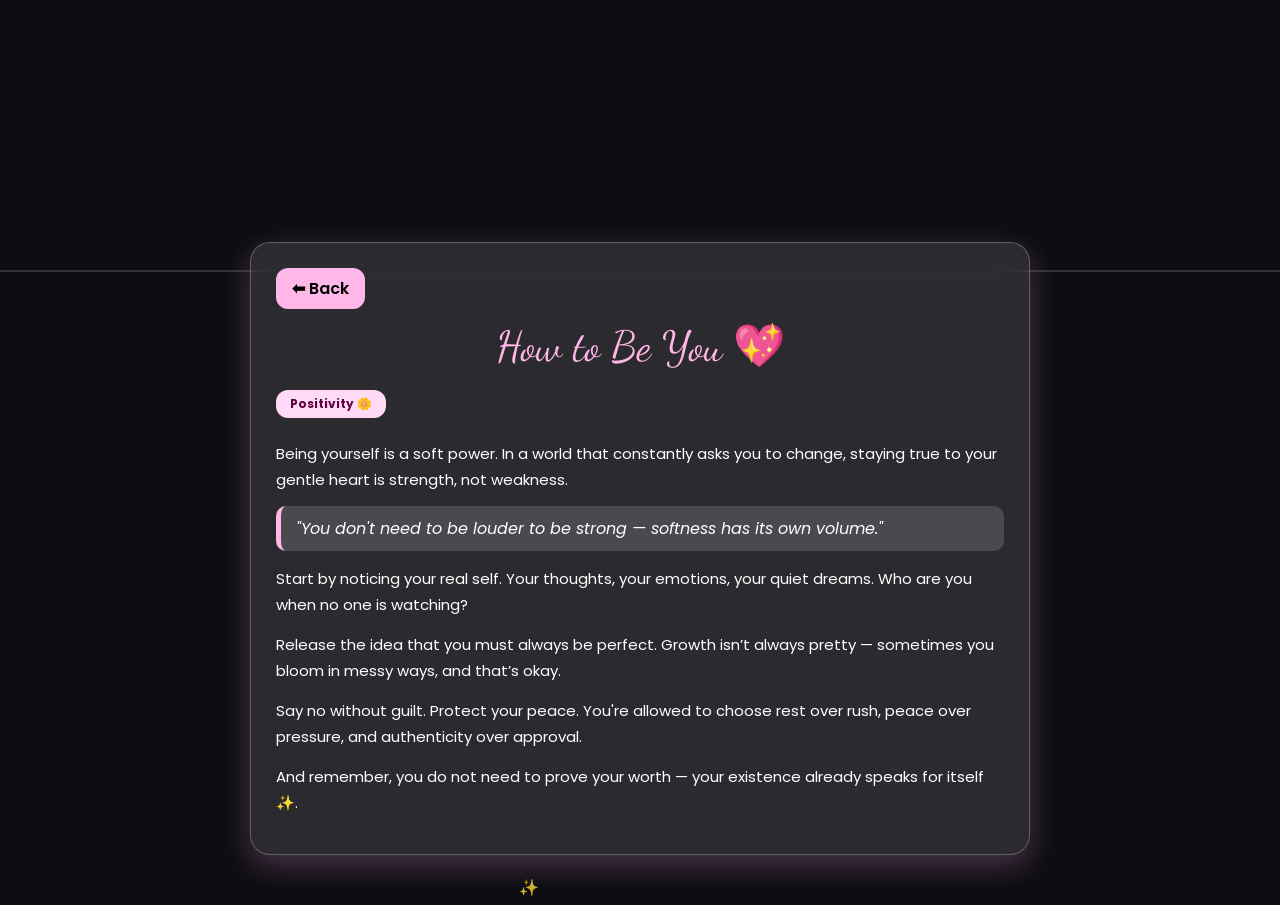
==== pages/blog1.html @ 57177582 "Add files via upload" ====
<!DOCTYPE html>
<html lang="en">
<head>
<meta charset="UTF-8">
<meta name="viewport" content="width=device-width, initial-scale=1.0">
<title>How To Be You 💖 — MoodSense Blog</title>

<link href="https://fonts.googleapis.com/css2?family=Poppins:wght@300;400;600&family=Dancing+Script:wght@600&display=swap" rel="stylesheet">

<style>
body { margin:0; font-family:"Poppins",sans-serif; background:#0e0d13; color:white; scroll-behavior:smooth; }
.banner { width:100%; height:270px; background:center/cover no-repeat; border-bottom:2px solid rgba(255,255,255,0.15); }
.blog-wrap { max-width:780px; margin:-50px auto 30px; padding:20px; }
.blog-card { background:rgba(255,255,255,0.12); border:1px solid rgba(255,255,255,0.25); backdrop-filter:blur(16px); padding:25px; border-radius:20px; box-shadow:0 10px 30px rgba(255,170,230,0.25); }
.blog-title { font-family:"Dancing Script",cursive; font-size:42px; text-align:center; margin-bottom:10px; color:#ffb7e7; }
.tag { display:inline-block; margin:8px 0; padding:5px 14px; border-radius:12px; font-size:12px; font-weight:bold; background:#ffdaf6; color:#5e0041; }
.quote { background:rgba(255,255,255,0.15); border-left:5px solid #ffb7e7; padding:10px 15px; margin:14px 0; font-style:italic; border-radius:10px; }
.back-btn{ display:inline-block; padding:8px 16px; background:#ffb7e7; color:#000; border-radius:12px; text-decoration:none; font-weight:600; margin-bottom:12px; }
p { line-height:1.7; font-size:15px; margin-bottom:14px; }
.spark{ position:fixed; bottom:0; animation:float 2s linear; opacity:.8; }
@keyframes float { 0% { transform:translateY(0); } 100% { transform:translateY(-90vh); opacity:0; } }
</style>
</head>

<body class="theme-pink">

<div class="banner" style="background-image:url('../assets/blogs/blog1/inner.jpg');"></div>

<div class="blog-wrap">
  <div class="blog-card">

    <a class="back-btn" href="home.html">⬅ Back</a>

    <div class="blog-title">How to Be You 💖</div>
    <span class="tag">Positivity 🌼</span>

    <p>Being yourself is a soft power. In a world that constantly asks you to change, staying true to your gentle heart is strength, not weakness.</p>

    <div class="quote">"You don't need to be louder to be strong — softness has its own volume."</div>

    <p>Start by noticing your real self. Your thoughts, your emotions, your quiet dreams. Who are you when no one is watching?</p>
    <p>Release the idea that you must always be perfect. Growth isn’t always pretty — sometimes you bloom in messy ways, and that’s okay.</p>
    <p>Say no without guilt. Protect your peace. You're allowed to choose rest over rush, peace over pressure, and authenticity over approval.</p>
    <p>And remember, you do not need to prove your worth — your existence already speaks for itself ✨.</p>

  </div>
</div>

<script>
setInterval(()=> {
  const x=document.createElement("div");
  x.className="spark";
  x.textContent="✨";
  x.style.left=Math.random()*100+"vw";
  document.body.appendChild(x);
  setTimeout(()=>x.remove(),2000);
},800);
</script>

</body>
</html>
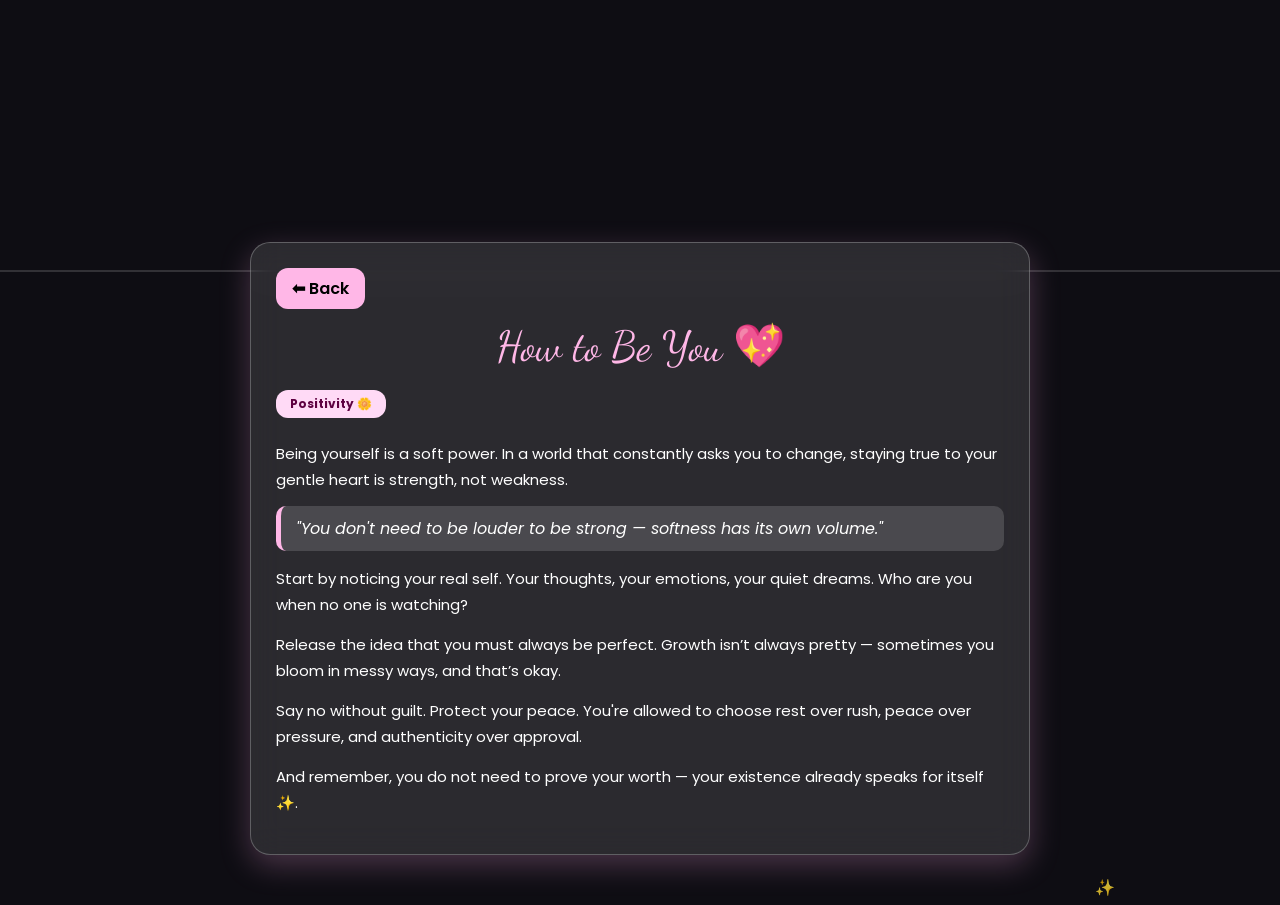
==== commit 8a290803: "Add files via upload" ====
--- a/pages/blog1.html
+++ b/pages/blog1.html
@@ -29,7 +29,7 @@
 <div class="blog-wrap">
   <div class="blog-card">
 
-    <a class="back-btn" href="home.html">⬅ Back</a>
+    <a class="back-btn" href="index.html">⬅ Back</a>
 
     <div class="blog-title">How to Be You 💖</div>
     <span class="tag">Positivity 🌼</span>
